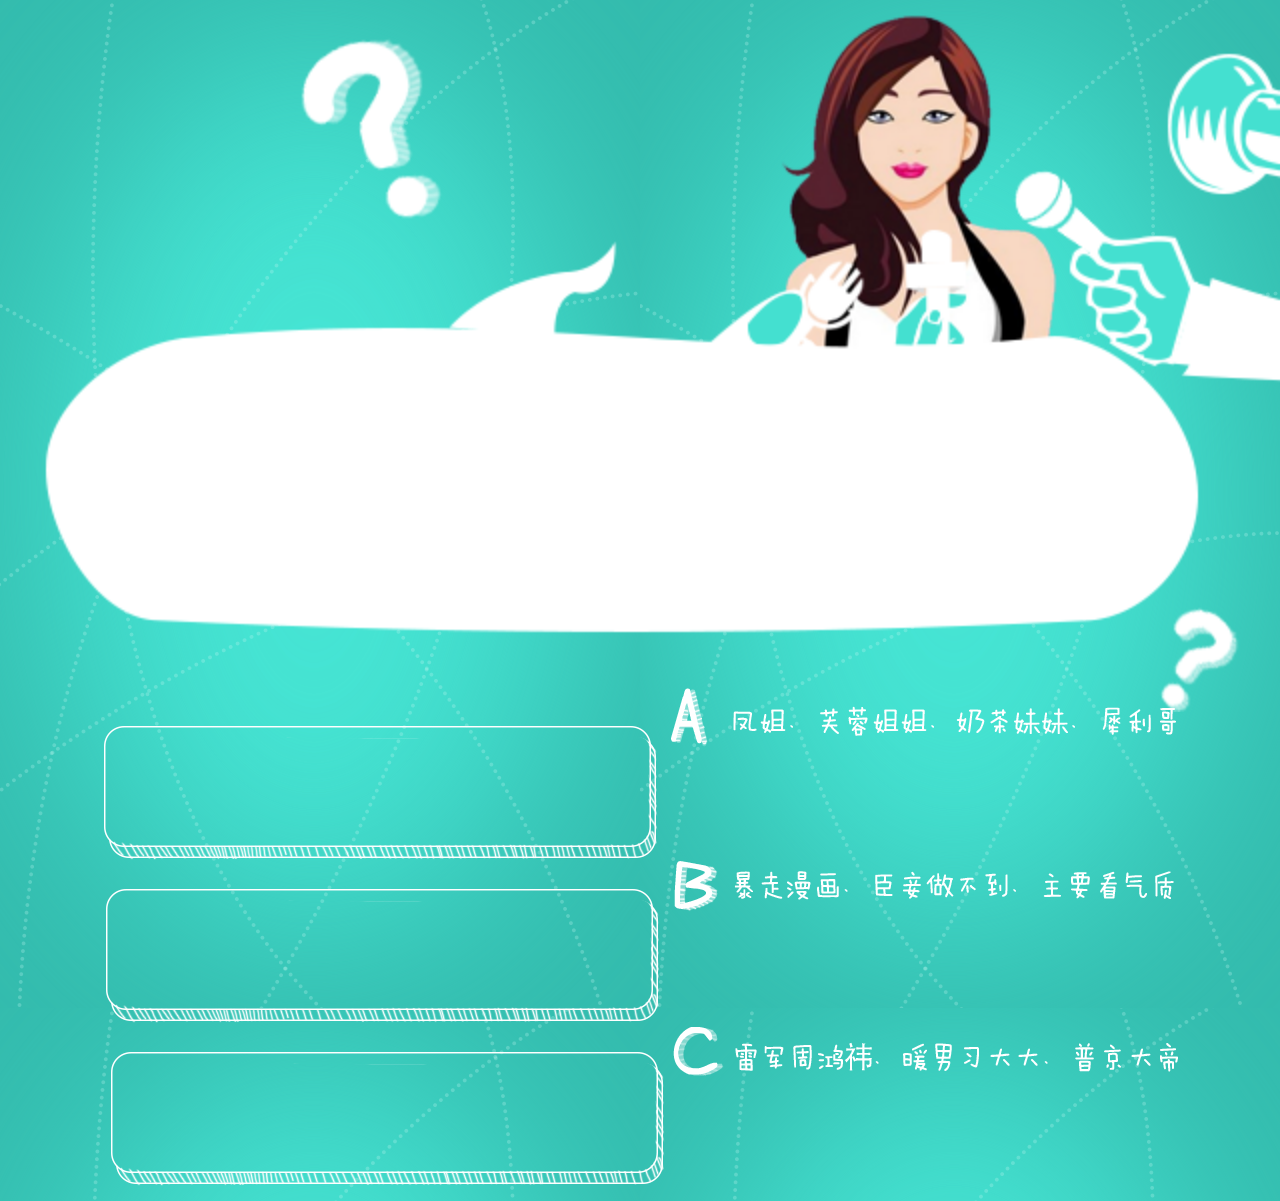
==== view/game.html @ a75180dd "fist" ====
<!doctype html>
<html>
<head>
	<meta>
	<title>test</title>
	<link rel="stylesheet" href="../css/style.css" />
	<script src="../framework/1.3.0.14/angular.js"></script>
	<script type="text/javascript" src="../framework/jquery-1.7.2.min.js"></script>
</head>
<style>
	div>img{
		display: block;
	}
	#shareYDiv,#shareNDiv{
	  -webkit-user-select: none;  
	  display: none;  
	  position: absolute;  
	  width: 100%;  
	  height: 100%;  
	  background: rgba(0,0,0,0.85);  
	  text-align: center;  
	  top: 0;  
	  left: 0;  
	  z-index: 105;  
	}
</style>
<body style="background-image:url(../imgs/index/bg.png);">
	<div class="page">
		<div>
			<div style="height: 30%">
				<img src="../imgs/game/top.png" style="width: 100%">
			</div>
			<div style="height: 70%">
				<a style="display: block;text-align: center;" id="ano" onclick="xuanxiang(this)">
					<img src="../imgs/game/6.png" class="a_bg">
					<img src="../imgs/game/Awrite.png" style="position: relative;top: -120px" lass="a_txt">
				</a>
				<a style="display: block;text-align: center;" id="bno" onclick="xuanxiang(this)">
					<img src="../imgs/game/6.png" class="b_bg">
					<img src="../imgs/game/Bwrite.png" style="position: relative;top: -120px" lass="b_txt">
				</a>
				<a style="display: block;text-align: center;" id="cyes" onclick="xuanxiang(this)">
					<img src="../imgs/game/6.png" class="c_bg">
					<img src="../imgs/game/Cwrite.png" style="position: relative;top: -120px; color:#000" class="c_txt">
				</a>
			</div>
			<div id ="shareYDiv" style="z-index: 999;display: none;" class="shareYDiv">
				<div style="width:70%;margin: 14% auto">
					<img src="../imgs/next/yes.png" style="width: 100%">
					<a href="game.html" style="display: block;margin: 10%;" class="url">
						<img src="../imgs/next/3.png" style="display: block;margin: auto;">
						<img src="../imgs/next/4.png" style="display: block;margin: auto;margin-top: -35%;">
					</a>
				</div>
		    </div>
		    <div id ="shareNDiv" style="z-index: 999;display: none;" class="shareNDiv">
				<div style="width:70%;margin: 14% auto">
					<img src="../imgs/next/no.png" style="width: 100%">
					<a href="game.html" style="display: block;margin: 10%;" class="url">
						<img src="../imgs/next/3.png" style="display: block;margin: auto;">
						<img src="../imgs/next/4.png" style="display: block;margin: auto;margin-top: -35%;">
					</a>
				</div>
		    </div>
		</div>
	</div>
	<script>
		function getQuery(url) {
            var query = {};
            var href = url == null ? window.location.href : url;
            var query_str = href.substring(href.lastIndexOf("?") + 1);
            query_str.replace(/([^=&?]+)=([^=&?]*)/g, function (w, $1, $2) {
                var key = decodeURIComponent($1);
                var val = decodeURIComponent($2);
                query[key] = val;
            });
            return query;
        }
        var query = getQuery();
		function xuanxiang(obj){
			console.log(obj.id)
			if(obj.id=='cyes'){
				$("#shareYDiv").show();
				$(".c_txt").attr('src','../imgs/game/CBlue.png');
				$(".c_bg").attr('src','../imgs/game/7.png');
			}else{
				$("#shareNDiv").show();
			}
			query.count++;
			console.log(query.count)
			if(query.count==3){
	        	$('.url').attr('href','upload.html?key=result&result=sure')
	        }else{
				$('.url').attr('href','game.html?count='+query.count)
			}
		}
		// function hover(obj){
		// 	if(obj.id=='cyes'){
		// 		$(".c_txt").attr('src','../imgs/game/Cblue.png');
		// 		$(".c_bg").attr('src','../imgs/game/7.png');
		// 	}else if(obj.id=='ano'){
		// 		$(".a_txt").attr('src','../imgs/game/Ablue.png');
		// 		$(".a_bg").attr('src','../imgs/game/7.png');
		// 	}else{
		// 		$(".b_txt").attr('src','../imgs/game/Bblue.png');
		// 		$(".b_bg").attr('src','../imgs/game/7.png');
		// 	}
		// }
		// function out(obj){
		// 	if(obj.id=='cyes'){
		// 		$(".c_txt").attr('src','../imgs/game/Cwrite.png');
		// 		$(".c_bg").attr('src','../imgs/game/6.png');
		// 	}else if(obj.id=='ano'){
		// 		$(".a_txt").attr('src','../imgs/game/Awrite.png.png');
		// 		$(".a_bg").attr('src','../imgs/game/6.png');
		// 	}else{
		// 		$(".b_txt").attr('src','../imgs/game/Bwrite.png');
		// 		$(".b_bg").attr('src','../imgs/game6.png');
		// 	}
		// }
	</script>
</body>
</html>
---- css/style.css ----
body,
html{
    text-align: center;
    color: white;
    height: 100%;
    margin: 0px;
}

body{
    background-color: #333;
    font-family: Georgia;
}

div.page{
    width: 100%;
    height: 100%;
    position: relative;
    text-align: left;
}

div.pinch-zoom {
    position: relative;
}
div.pinch-zoom a{
    color: white;
    position: absolute;
    bottom: 10px;
    right: 10px;
    text-decoration: none;
    background: #333;
    padding: 3px;
    font-size: 11px;
}

div.pinch-zoom div.description {
    position: absolute;
    top: 80%;
    left: 10px;
}

div.pinch-zoom div.description h1{
    font-size: 40px;
    margin: 0px;
    margin-bottom: 10px;
}
div.pinch-zoom div.description p{
    margin: 0px;
}

ul{
    margin: 0;
    padding: 0;
}
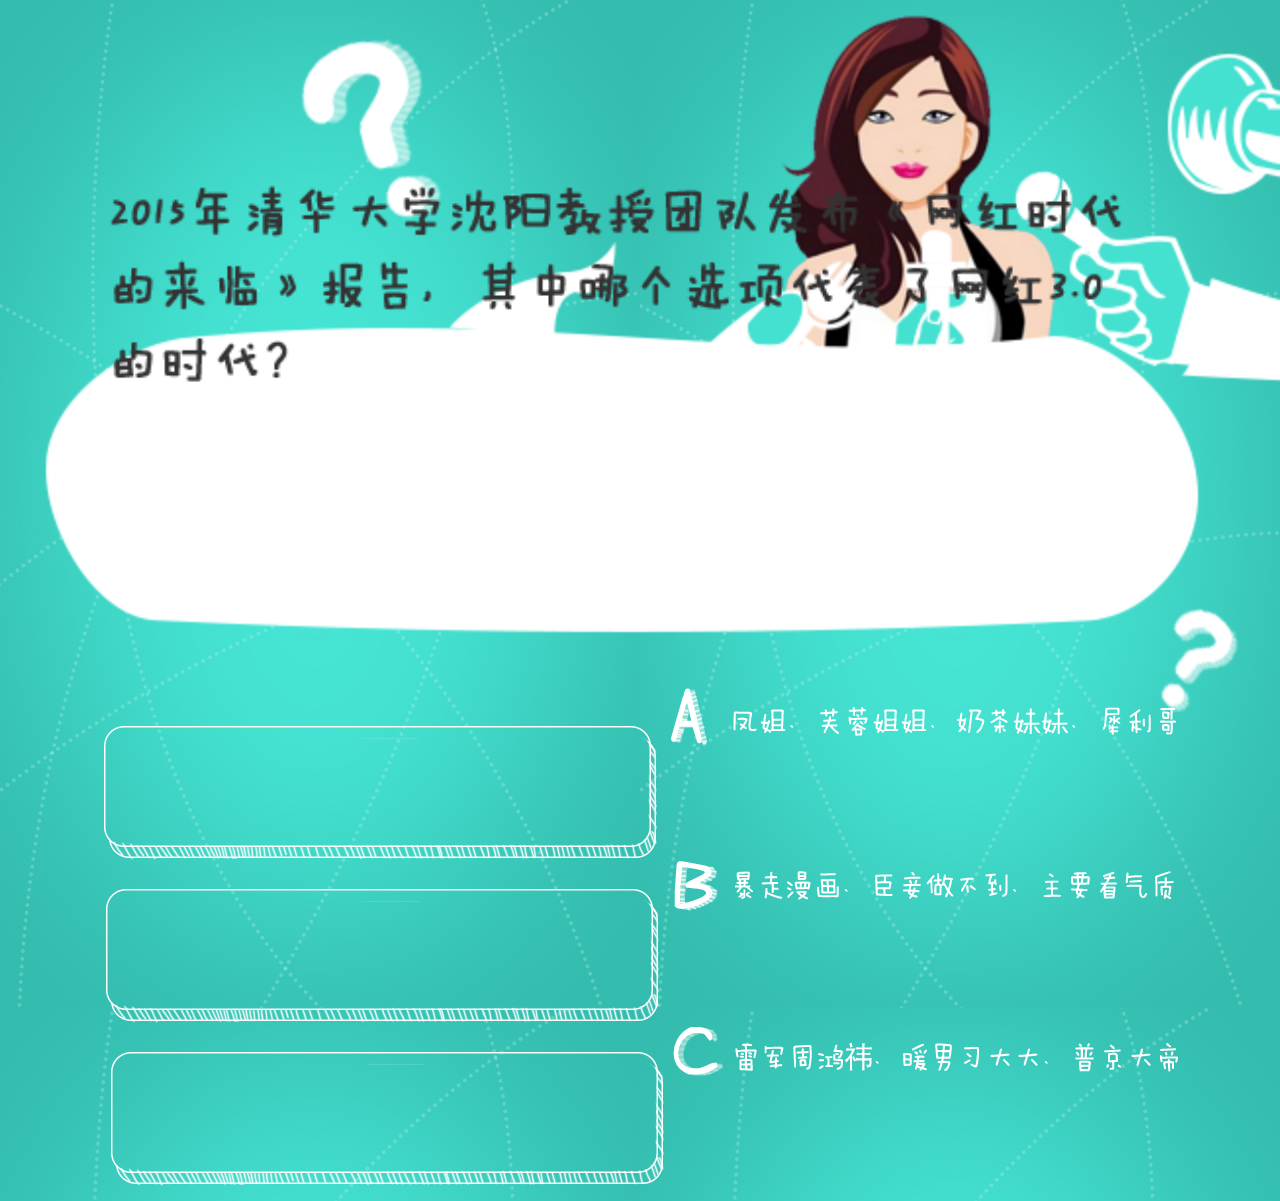
==== commit e2bd681a: "d" ====
--- a/view/game.html
+++ b/view/game.html
@@ -29,6 +29,7 @@
 		<div>
 			<div style="height: 30%">
 				<img src="../imgs/game/top.png" style="width: 100%">
+				<img src="../imgs/game/question.png" style="width: 80%;position: absolute;top: 20%;left: 8%;">
 			</div>
 			<div style="height: 70%">
 				<a style="display: block;text-align: center;" id="ano" onclick="xuanxiang(this)">
@@ -89,9 +90,9 @@
 			query.count++;
 			console.log(query.count)
 			if(query.count==3){
-	        	$('.url').attr('href','upload.html?key=result&result=sure')
+	        	$('.url').attr('href','upload.html?key=result&result=sure&src='+query.src)
 	        }else{
-				$('.url').attr('href','game.html?count='+query.count)
+				$('.url').attr('href','game.html?count='+query.count+'&src='+query.src)
 			}
 		}
 		// function hover(obj){
